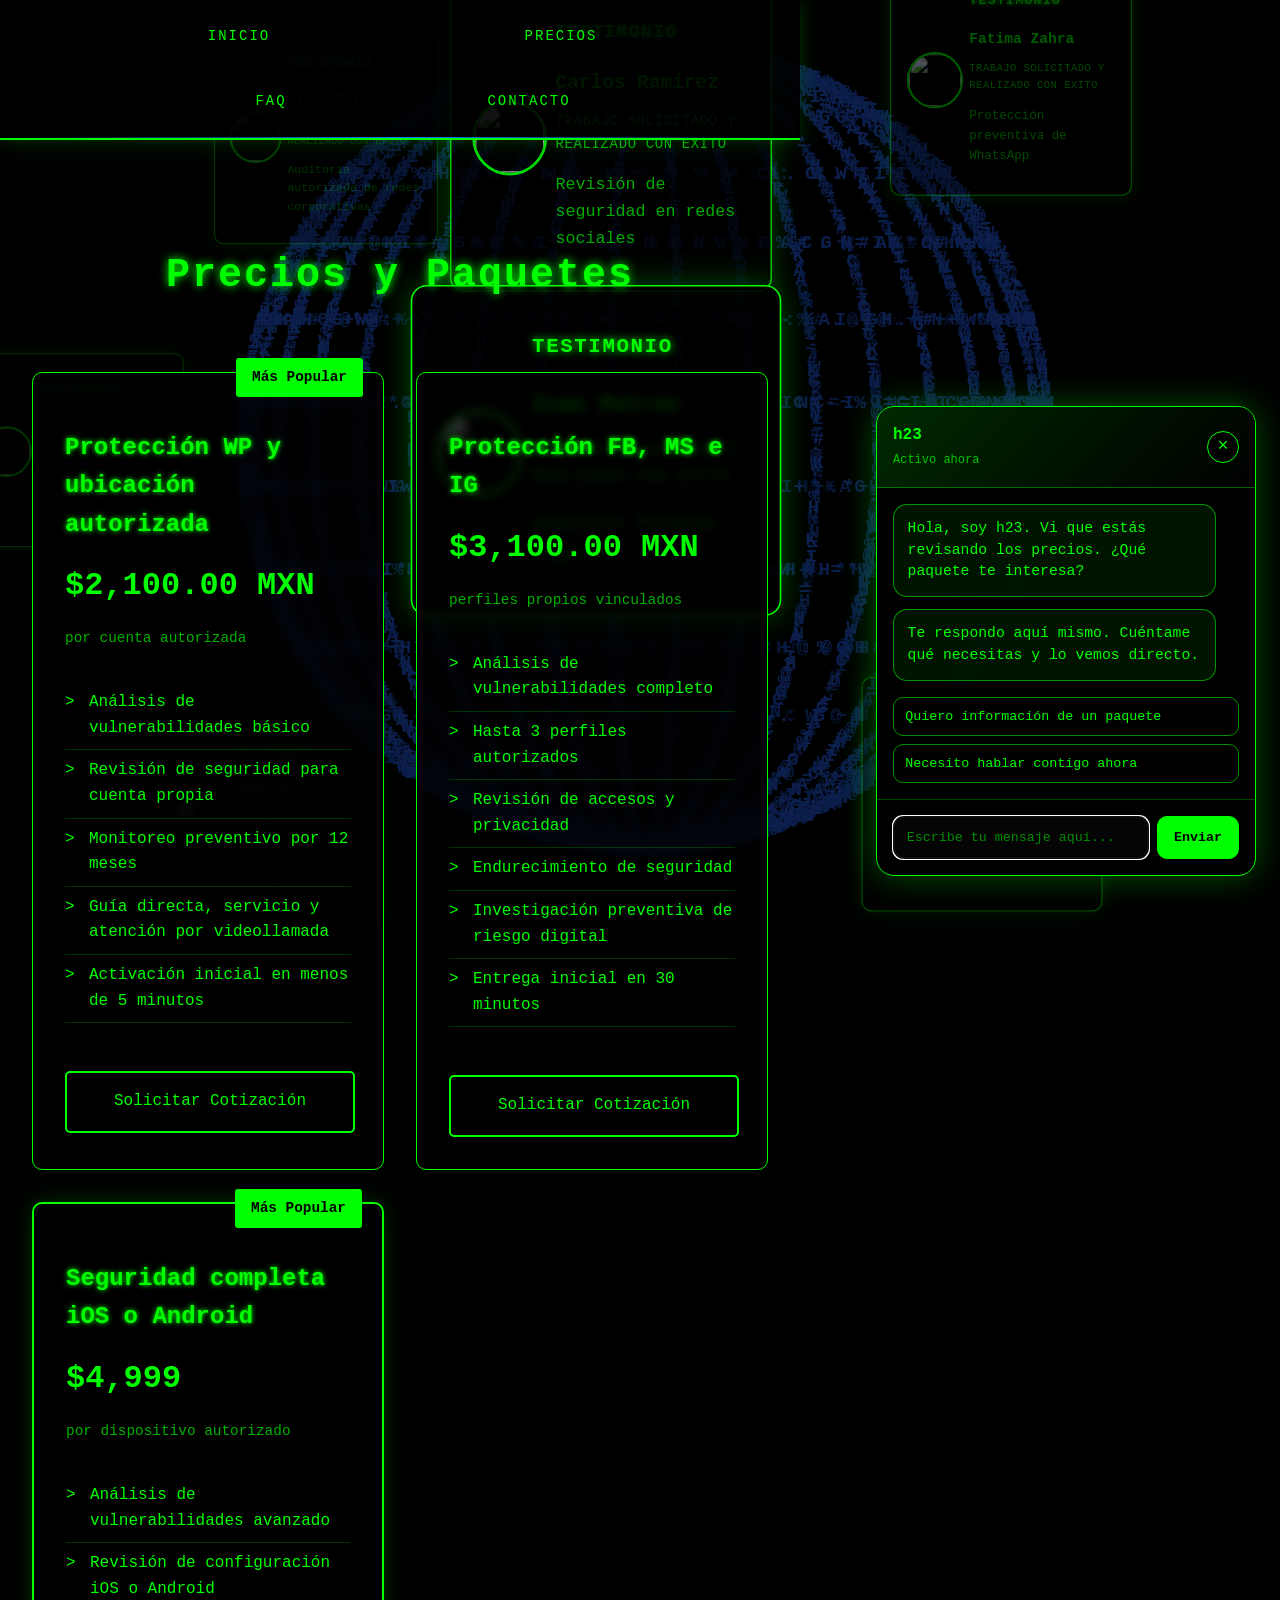
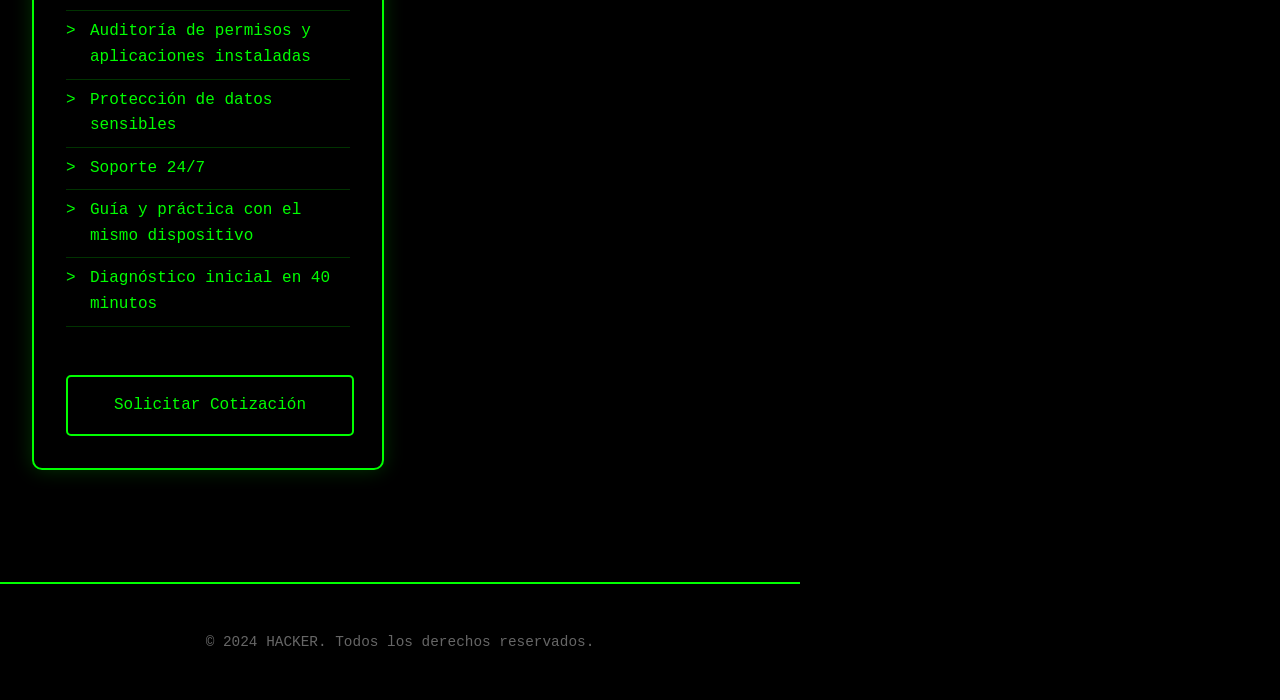
==== precios.html @ 5d989c79 "Prepare static site for Vercel launch Adds the standalone website files, Vercel config, SEO metadata" ====
<!DOCTYPE html>
<html lang="es">
<head>
    <meta charset="UTF-8">
    <meta name="viewport" content="width=device-width, initial-scale=1.0">
    <title>Precios y Paquetes - HACKER Ético</title>
    <meta name="description" content="Descubre paquetes privados de ciberseguridad autorizada, revisión de cuentas propias y protección informática. Soluciones discretas y profesionales.">
    <meta name="keywords" content="HACKER, precios, paquetes, servicios, seguridad informática, auditoría, pentesting">
    <link rel="canonical" href="https://hacker-seo.vercel.app/precios.html" />
    <link rel="stylesheet" href="styles.css">
    <style>
        body {
            margin: 0;
            padding: 0;
            background: #000000;
            color: #00ff00;
            font-family: 'Courier New', monospace;
            position: relative;
            line-height: 1.6;
        }

        #binary-background {
            position: fixed;
            top: 0;
            left: 0;
            width: 100%;
            height: 100%;
            z-index: -1;
            opacity: 0.35;
            pointer-events: none;
        }

        .content {
            background: transparent;
            position: relative;
            z-index: 1;
            padding: 2rem;
            max-width: 1200px;
            margin: 0 auto;
        }

        h1 {
            text-align: center;
            font-size: 2.5rem;
            margin: 2rem 0;
            color: #00ff00;
            text-shadow: 0 0 10px #00ff00;
            letter-spacing: 2px;
        }

        .nav {
            background: rgba(0, 0, 0, 0.9);
            padding: 1rem;
            position: sticky;
            top: 0;
            z-index: 100;
            border-bottom: 2px solid #00ff00;
            box-shadow: 0 0 20px rgba(0, 255, 0, 0.2);
        }

        .nav a {
            color: #00ff00;
            text-decoration: none;
            margin: 0 1rem;
            padding: 0.5rem 1rem;
            border: 1px solid transparent;
            transition: all 0.3s ease;
        }

        .nav a:hover {
            border-color: #00ff00;
            box-shadow: 0 0 15px rgba(0, 255, 0, 0.3);
            text-shadow: 0 0 5px #00ff00;
        }

        .price-cards {
            display: grid;
            grid-template-columns: repeat(auto-fit, minmax(300px, 1fr));
            gap: 2rem;
            padding: 2rem 0;
        }

        .price-card {
            background: rgba(0, 0, 0, 0.8);
            border: 1px solid #00ff00;
            color: #00ff00;
            padding: 2rem;
            border-radius: 10px;
            position: relative;
            transition: all 0.3s ease;
            backdrop-filter: blur(5px);
        }

        .price-card:hover {
            transform: translateY(-10px);
            box-shadow: 0 0 30px rgba(0, 255, 0, 0.3);
        }

        .price-card h3 {
            font-size: 1.5rem;
            margin-bottom: 1rem;
            color: #00ff00;
            text-shadow: 0 0 5px #00ff00;
        }

        .price {
            font-size: 2rem;
            font-weight: bold;
            margin: 1rem 0;
            color: #00ff00;
        }

        .period {
            color: rgba(0, 255, 0, 0.7);
            font-size: 0.9rem;
        }

        .features {
            list-style: none;
            padding: 0;
            margin: 2rem 0;
        }

        .features li {
            padding: 0.5rem 0;
            border-bottom: 1px solid rgba(0, 255, 0, 0.2);
            position: relative;
            padding-left: 1.5rem;
            color: #00ff00;
        }

        .features li::before {
            content: ">";
            position: absolute;
            left: 0;
            color: #00ff00;
        }

        .cta-button {
            display: inline-block;
            padding: 1rem 2rem;
            background: transparent;
            color: #00ff00;
            border: 2px solid #00ff00;
            text-decoration: none;
            border-radius: 5px;
            transition: all 0.3s ease;
            text-align: center;
            width: calc(100% - 4rem);
            margin-top: 1rem;
        }

        .cta-button:hover {
            background: rgba(0, 255, 0, 0.1);
            box-shadow: 0 0 20px rgba(0, 255, 0, 0.4);
            transform: scale(1.05);
        }

        .popular {
            border: 2px solid #00ff00;
            box-shadow: 0 0 20px rgba(0, 255, 0, 0.2);
        }

        .popular-badge {
            position: absolute;
            top: -15px;
            right: 20px;
            background: #00ff00;
            color: #000;
            padding: 0.5rem 1rem;
            border-radius: 3px;
            font-size: 0.9rem;
            font-weight: bold;
        }

        .footer {
            text-align: center;
            padding: 2rem;
            background: rgba(0, 0, 0, 0.9);
            border-top: 2px solid #00ff00;
            margin-top: 3rem;
        }

        .globe-popup {
            position: absolute;
            background: rgba(0, 0, 0, 0.9);
            border: 1px solid #00ff00;
            border-radius: 10px;
            padding: 15px;
            color: #00ff00;
            font-size: 14px;
            max-width: 200px;
            box-shadow: 0 0 20px rgba(0, 255, 0, 0.3);
            pointer-events: none;
            opacity: 0;
            transition: opacity 0.3s ease;
            display: flex;
            align-items: center;
            gap: 10px;
        }

        .globe-popup.visible {
            opacity: 1;
        }

        .globe-popup-face {
            width: 50px;
            height: 50px;
            border-radius: 50%;
            border: 2px solid #00ff00;
            object-fit: cover;
            position: relative;
        }

        .globe-popup-flag {
            position: absolute;
            bottom: -5px;
            right: -5px;
            width: 20px;
            height: 15px;
            border: 1px solid #00ff00;
            border-radius: 2px;
            object-fit: cover;
        }

        .globe-popup-face-container {
            position: relative;
            width: 50px;
            height: 50px;
        }

        .globe-popup-details {
            flex: 1;
        }

        .globe-popup-title {
            font-weight: bold;
            font-size: 13px;
            margin-bottom: 5px;
            color: #00ff00;
            text-transform: uppercase;
            letter-spacing: 1px;
            text-shadow: 0 0 5px #00ff00;
        }

        .globe-popup-name {
            font-weight: bold;
            margin-bottom: 2px;
            color: #00ff00;
        }

        .globe-popup-success {
            font-size: 10px;
            margin-bottom: 5px;
            color: rgba(0, 255, 0, 0.8);
            text-transform: uppercase;
            letter-spacing: 0.5px;
        }

        .globe-popup-achievement {
            font-size: 12px;
            color: rgba(0, 255, 0, 0.8);
        }

        .virtual-chat {
            position: fixed;
            right: 24px;
            bottom: 24px;
            width: min(380px, calc(100vw - 32px));
            z-index: 500;
            font-family: 'Courier New', monospace;
            color: #00ff00;
        }

        .chat-panel {
            display: none;
            overflow: hidden;
            border: 1px solid #00ff00;
            border-radius: 18px;
            background: rgba(0, 0, 0, 0.94);
            box-shadow: 0 0 35px rgba(0, 255, 0, 0.32);
            backdrop-filter: blur(10px);
        }

        .virtual-chat.open .chat-panel {
            display: block;
            animation: chatEntrance 0.45s ease;
        }

        @keyframes chatEntrance {
            from {
                opacity: 0;
                transform: translateY(18px) scale(0.96);
            }
            to {
                opacity: 1;
                transform: translateY(0) scale(1);
            }
        }

        .chat-header {
            display: flex;
            align-items: center;
            justify-content: space-between;
            gap: 1rem;
            padding: 1rem;
            border-bottom: 1px solid rgba(0, 255, 0, 0.35);
            background: linear-gradient(135deg, rgba(0, 255, 0, 0.16), rgba(0, 0, 0, 0.9));
        }

        .chat-status {
            display: block;
            margin-top: 3px;
            font-size: 0.75rem;
            color: rgba(0, 255, 0, 0.75);
        }

        .chat-close,
        .chat-toggle {
            cursor: pointer;
            border: 1px solid #00ff00;
            background: #000;
            color: #00ff00;
            font-family: inherit;
        }

        .chat-close {
            width: 32px;
            height: 32px;
            border-radius: 50%;
            font-size: 1.2rem;
            line-height: 1;
        }

        .chat-messages {
            display: flex;
            flex-direction: column;
            gap: 0.75rem;
            max-height: 330px;
            overflow-y: auto;
            padding: 1rem;
        }

        .chat-message {
            max-width: 85%;
            padding: 0.85rem;
            border-radius: 14px;
            line-height: 1.45;
            font-size: 0.92rem;
        }

        .chat-message.agent {
            align-self: flex-start;
            border: 1px solid rgba(0, 255, 0, 0.55);
            background: rgba(0, 255, 0, 0.08);
        }

        .chat-message.client {
            align-self: flex-end;
            color: #000;
            background: #00ff00;
            box-shadow: 0 0 14px rgba(0, 255, 0, 0.35);
        }

        .chat-actions {
            display: grid;
            gap: 0.5rem;
            padding: 0 1rem 1rem;
        }

        .chat-quick-action {
            cursor: pointer;
            padding: 0.7rem;
            border: 1px solid rgba(0, 255, 0, 0.55);
            border-radius: 10px;
            background: transparent;
            color: #00ff00;
            font-family: inherit;
            text-align: left;
            transition: all 0.2s ease;
        }

        .chat-quick-action:hover {
            background: rgba(0, 255, 0, 0.12);
            box-shadow: 0 0 14px rgba(0, 255, 0, 0.18);
        }

        .chat-form {
            display: flex;
            gap: 0.5rem;
            padding: 1rem;
            border-top: 1px solid rgba(0, 255, 0, 0.28);
        }

        .chat-form input {
            flex: 1;
            min-width: 0;
            padding: 0.8rem;
            border: 1px solid rgba(0, 255, 0, 0.55);
            border-radius: 10px;
            background: #050505;
            color: #00ff00;
            font-family: inherit;
        }

        .chat-form input::placeholder {
            color: rgba(0, 255, 0, 0.55);
        }

        .chat-form button {
            cursor: pointer;
            padding: 0 1rem;
            border: 1px solid #00ff00;
            border-radius: 10px;
            background: #00ff00;
            color: #000;
            font-family: inherit;
            font-weight: bold;
        }

        .chat-toggle {
            display: flex;
            align-items: center;
            justify-content: center;
            gap: 0.65rem;
            width: 100%;
            padding: 1rem 1.2rem;
            border-radius: 999px;
            box-shadow: 0 0 30px rgba(0, 255, 0, 0.28);
            text-transform: uppercase;
            letter-spacing: 1px;
            animation: chatPulse 1.8s infinite;
        }

        .virtual-chat.open .chat-toggle {
            display: none;
        }

        @keyframes chatPulse {
            0%, 100% {
                transform: scale(1);
            }
            50% {
                transform: scale(1.03);
            }
        }

        @media (max-width: 768px) {
            .price-cards {
                grid-template-columns: 1fr;
                padding: 1rem;
            }

            .nav {
                display: flex;
                flex-wrap: wrap;
                justify-content: center;
            }

            .nav a {
                margin: 0.5rem;
            }

            .content {
                padding: 1rem;
            }

            .virtual-chat {
                right: 12px;
                bottom: 12px;
                width: calc(100vw - 24px);
            }

            .chat-panel {
                border-radius: 16px;
            }

            .chat-messages {
                max-height: 48vh;
            }

            .chat-form {
                flex-direction: column;
            }

            .chat-form button {
                padding: 0.85rem;
            }
        }
    </style>
</head>
<body>
    <canvas id="binary-background"></canvas>
    
    <nav class="nav">
        <a href="index.html">Inicio</a>
        <a href="precios.html">Precios</a>
        <a href="faq.html">FAQ</a>
        <a href="contacto.html">Contacto</a>
    </nav>

    <div class="content">
        <h1>Precios y Paquetes</h1>
        
        <div class="price-cards">
            <div class="price-card">
                <div class="popular-badge">Más Popular</div>
                <h3>Protección WP y ubicación autorizada</h3>
                <div class="price">$2,100.00 MXN</div>
                <div class="period">por cuenta autorizada</div>
                <ul class="features">
                    <li>Análisis de vulnerabilidades básico</li>
                    <li>Revisión de seguridad para cuenta propia</li>
                    <li>Monitoreo preventivo por 12 meses</li>
                    <li>Guía directa, servicio y atención por videollamada</li>
                    <li>Activación inicial en menos de 5 minutos</li>
                </ul>
                <a href="https://wa.me/+79789128611?text=Hola,%20me%20interesa%20el%20servicio%20de%20protección%20WP%20y%20ubicación%20autorizada" class="cta-button" target="_blank">Solicitar Cotización</a>
            </div>

            <div class="price-card">
                <h3>Protección FB, MS e IG</h3>
                <div class="price">$3,100.00 MXN</div>
                <div class="period">perfiles propios vinculados</div>
                <ul class="features">
                    <li>Análisis de vulnerabilidades completo</li>
                    <li>Hasta 3 perfiles autorizados</li>
                    <li>Revisión de accesos y privacidad</li>
                    <li>Endurecimiento de seguridad</li>
                    <li>Investigación preventiva de riesgo digital</li>
                    <li>Entrega inicial en 30 minutos</li>
                </ul>
                <a href="https://wa.me/+79789128611?text=Hola,%20me%20interesa%20el%20servicio%20de%20protección%20FB,%20MS%20e%20IG" class="cta-button" target="_blank">Solicitar Cotización</a>
            </div>

            <div class="price-card popular">
                <div class="popular-badge">Más Popular</div>
                <h3>Seguridad completa iOS o Android</h3>
                <div class="price">$4,999</div>
                <div class="period">por dispositivo autorizado</div>
                <ul class="features">
                    <li>Análisis de vulnerabilidades avanzado</li>
                    <li>Revisión de configuración iOS o Android</li>
                    <li>Auditoría de permisos y aplicaciones instaladas</li>
                    <li>Protección de datos sensibles</li>
                    <li>Soporte 24/7</li>
                    <li>Guía y práctica con el mismo dispositivo</li>
                    <li>Diagnóstico inicial en 40 minutos</li>
                </ul>
                <a href="https://wa.me/+79789128611?text=Hola,%20me%20interesa%20el%20servicio%20de%20seguridad%20completa%20iOS%20o%20Android" class="cta-button" target="_blank">Solicitar Cotización</a>
            </div>
        </div>
    </div>

    <div class="virtual-chat" id="virtual-chat" aria-live="polite">
        <div class="chat-panel" role="dialog" aria-label="Chat directo con h23">
            <div class="chat-header">
                <div>
                    <strong>h23</strong>
                    <span class="chat-status">Activo ahora</span>
                </div>
                <button class="chat-close" type="button" aria-label="Cerrar chat">&times;</button>
            </div>

            <div class="chat-messages" id="chat-messages"></div>

            <div class="chat-actions">
                <button class="chat-quick-action" type="button" data-message="Me interesa un paquete y quiero más información">Quiero información de un paquete</button>
                <button class="chat-quick-action" type="button" data-message="Necesito hablar contigo ahora con discreción">Necesito hablar contigo ahora</button>
            </div>

            <form class="chat-form" id="chat-form">
                <input id="chat-input" type="text" autocomplete="off" placeholder="Escribe tu mensaje aquí...">
                <button type="submit">Enviar</button>
            </form>
        </div>

        <button class="chat-toggle" id="chat-toggle" type="button">
            <span>Chat en vivo</span>
            <strong>Hola</strong>
        </button>
    </div>

    <footer class="footer">
        <p>&copy; 2024 HACKER. Todos los derechos reservados.</p>
    </footer>

    <script src="https://cdnjs.cloudflare.com/ajax/libs/gsap/3.12.2/gsap.min.js"></script>
    <script>
        (function() {
            const CONFIG = {
                MIN_FONT_SIZE: 16,
                MAX_FONT_SIZE: 26,
                FONT_SCALE: 0.015,
                GLOBE_RADIUS_SCALE: 0.9,
                LAT_STEP: 12,
                LNG_STEP: 10,
                LAT_POINTS_SCALE: 150,
                LNG_POINTS_SCALE: 80,
                ROTATION_SPEED: 0.2,
                CHANGE_INTERVAL: 500,
                TRANSITION_DURATION: 200,
                CHARS: '@#*=%+~-:.WHACKING',
                TESTIMONIALS: [
                    {
                        name: "Elena Gutiérrez",
                        achievement: "Revisión completa en sistema Android e iOS",
                        image: "https://flagcdn.com/w160/es.png",
                        lat: 45,
                        lng: 0,
                        radius: 1.2
                    },
                    {
                        name: "Carlos Ramírez",
                        achievement: "Revisión de seguridad en redes sociales",
                        image: "https://flagcdn.com/w160/co.png",
                        lat: -45,
                        lng: 90,
                        radius: 1.1
                    },
                    {
                        name: "Zhang Wei",
                        achievement: "Análisis de vulnerabilidades avanzado",
                        image: "https://flagcdn.com/w160/cn.png",
                        lat: 45,
                        lng: 180,
                        radius: 1.3
                    },
                    {
                        name: "John Smith",
                        achievement: "Auditoría autorizada en sistemas iOS",
                        image: "https://flagcdn.com/w160/us.png",
                        lat: 0,
                        lng: -90,
                        radius: 1.4
                    },
                    {
                        name: "Aisha Patel",
                        achievement: "Auditoría autorizada de redes corporativas",
                        image: "https://flagcdn.com/w160/in.png",
                        lat: -45,
                        lng: -180,
                        radius: 1.1
                    },
                    {
                        name: "Ivan Petrov",
                        achievement: "Análisis forense digital",
                        image: "https://flagcdn.com/w160/ru.png",
                        lat: 0,
                        lng: 90,
                        radius: 1.2
                    },
                    {
                        name: "Fatima Zahra",
                        achievement: "Protección preventiva de WhatsApp",
                        image: "https://flagcdn.com/w160/ae.png",
                        lat: -45,
                        lng: 0,
                        radius: 1.3
                    },
                    {
                        name: "Miguel Hernández",
                        achievement: "Revisión autorizada de redes sociales",
                        image: "https://flagcdn.com/w160/mx.png",
                        lat: 0,
                        lng: 180,
                        radius: 1.4
                    },
                    {
                        name: "Marely Amaris",
                        achievement: "Protección de perfiles autorizados",
                        image: "https://flagcdn.com/w160/eg.png",
                        lat: 45,
                        lng: -90,
                        radius: 1.3
                    }
                ]
            };

            const canvas = document.getElementById('binary-background');
            const ctx = canvas.getContext('2d');
            const testimonialsContainer = document.createElement('div');
            testimonialsContainer.style.position = 'fixed';
            testimonialsContainer.style.top = '0';
            testimonialsContainer.style.left = '0';
            testimonialsContainer.style.width = '100%';
            testimonialsContainer.style.height = '100%';
            testimonialsContainer.style.pointerEvents = 'none';
            document.body.appendChild(testimonialsContainer);

            function createTestimonialPopup(testimonial) {
                const popup = document.createElement('div');
                popup.className = 'globe-popup';
                popup.innerHTML = `
                    <div class="globe-popup-face-container">
                        <img src="${testimonial.image}" loading="lazy" alt="" class="globe-popup-face">
                    </div>
                    <div class="globe-popup-details">
                        <p class="globe-popup-title">TESTIMONIO</p>
                        <p class="globe-popup-name">${testimonial.name}</p>
                        <p class="globe-popup-success">TRABAJO SOLICITADO Y REALIZADO CON EXITO</p>
                        <p class="globe-popup-achievement">${testimonial.achievement}</p>
                    </div>
                `;
                testimonialsContainer.appendChild(popup);
                return popup;
            }

            const testimonialPopups = CONFIG.TESTIMONIALS.map(createTestimonialPopup);

            function updateTestimonialPositions(rotation) {
                testimonialPopups.forEach((popup, index) => {
                    const testimonial = CONFIG.TESTIMONIALS[index];
                    const phi = (90 - testimonial.lat) * (Math.PI / 180);
                    const theta = (testimonial.lng + rotation) * (Math.PI / 180);
                    
                    const x = radius * testimonial.radius * Math.sin(phi) * Math.cos(theta);
                    const y = radius * testimonial.radius * Math.cos(phi);
                    const z = radius * testimonial.radius * Math.sin(phi) * Math.sin(theta);
                    
                    const tiltedY = y * Math.cos(tilt) - z * Math.sin(tilt);
                    const tiltedZ = y * Math.sin(tilt) + z * Math.cos(tilt);
                    
                    if (tiltedZ > -radius) {
                        const projX = centerX + x;
                        const projY = centerY + tiltedY;
                        
                        popup.style.left = `${projX}px`;
                        popup.style.top = `${projY}px`;
                        popup.style.transform = `translate(-50%, -50%) scale(${1 + tiltedZ / (radius * 2)})`;
                        popup.style.opacity = `${0.3 + (tiltedZ / radius) * 0.7}`;
                        popup.classList.add('visible');
                    } else {
                        popup.classList.remove('visible');
                    }
                });
            }

            function animate() {
                rotation += CONFIG.ROTATION_SPEED;
                drawGlobe(rotation);
                updateTestimonialPositions(rotation);
                requestAnimationFrame(animate);
            }

            function resizeCanvas() {
                canvas.width = window.innerWidth;
                canvas.height = window.innerHeight;
                return Math.min(window.innerWidth, window.innerHeight);
            }

            const canvasSize = resizeCanvas();
            const centerX = window.innerWidth / 2;
            const centerY = window.innerHeight / 2;
            const radius = (Math.min(window.innerWidth, window.innerHeight) / 2) * CONFIG.GLOBE_RADIUS_SCALE;
            const tilt = 0;
            let rotation = 0;

            function getFontSize() {
                return Math.min(CONFIG.MAX_FONT_SIZE, 
                       Math.max(CONFIG.MIN_FONT_SIZE, window.innerWidth * CONFIG.FONT_SCALE));
            }

            const globePoints = [];

            function generatePoints() {
                globePoints.length = 0;
                
                // Latitude lines
                for (let lat = -90; lat <= 90; lat += CONFIG.LAT_STEP) {
                    const cosLat = Math.abs(Math.cos(lat * Math.PI / 180));
                    const pointsAtThisLat = Math.floor(CONFIG.LAT_POINTS_SCALE * Math.pow(cosLat, 3));
                    const lngStep = pointsAtThisLat > 0 ? 360 / pointsAtThisLat : 360;
                    
                    for (let lng = -180; lng <= 180; lng += lngStep) {
                        if (pointsAtThisLat > 0) {
                            globePoints.push({
                                lat,
                                lng,
                                char: CONFIG.CHARS[Math.floor(Math.random() * CONFIG.CHARS.length)],
                                nextChar: CONFIG.CHARS[Math.floor(Math.random() * CONFIG.CHARS.length)],
                                transitionStart: Math.random() * CONFIG.CHANGE_INTERVAL,
                                transitionProgress: 0
                            });
                        }
                    }
                }
                
                // Longitude lines
                for (let lng = -180; lng < 180; lng += CONFIG.LNG_STEP) {
                    const cosLng = Math.abs(Math.cos(lng * Math.PI / 180));
                    const pointsAtThisLng = Math.floor(CONFIG.LNG_POINTS_SCALE * (1 + cosLng));
                    const latStep = pointsAtThisLng > 0 ? 180 / pointsAtThisLng : 180;
                    
                    for (let lat = -90; lat <= 90; lat += latStep) {
                        if (pointsAtThisLng > 0) {
                            globePoints.push({
                                lat,
                                lng,
                                char: CONFIG.CHARS[Math.floor(Math.random() * CONFIG.CHARS.length)],
                                nextChar: CONFIG.CHARS[Math.floor(Math.random() * CONFIG.CHARS.length)],
                                transitionStart: Math.random() * CONFIG.CHANGE_INTERVAL,
                                transitionProgress: 0
                            });
                        }
                    }
                }
            }

            function drawGlobe(rotation) {
                ctx.clearRect(0, 0, window.innerWidth, window.innerHeight);
                ctx.font = `bold ${getFontSize()}px monospace`;
                
                const currentTime = Date.now();

                globePoints.forEach(point => {
                    if (currentTime - point.transitionStart >= CONFIG.CHANGE_INTERVAL) {
                        point.char = point.nextChar;
                        point.nextChar = CONFIG.CHARS[Math.floor(Math.random() * CONFIG.CHARS.length)];
                        point.transitionStart = currentTime + Math.random() * 1000;
                        point.transitionProgress = 0;
                    }

                    const phi = (90 - point.lat) * (Math.PI / 180);
                    const theta = (point.lng + rotation) * (Math.PI / 180);
                    
                    const x = radius * Math.sin(phi) * Math.cos(theta);
                    const y = radius * Math.cos(phi);
                    const z = radius * Math.sin(phi) * Math.sin(theta);
                    
                    const tiltedY = y * Math.cos(tilt) - z * Math.sin(tilt);
                    const tiltedZ = y * Math.sin(tilt) + z * Math.cos(tilt);
                    
                    if (tiltedZ > -radius) {
                        const projX = centerX + x;
                        const projY = centerY + tiltedY;
                        
                        const depthOpacity = 0.9 + (tiltedZ / radius) * 0.1;
                        
                        const timeSinceTransition = currentTime - point.transitionStart;
                        point.transitionProgress = Math.min(1, timeSinceTransition / CONFIG.TRANSITION_DURATION);
                        const transitionOpacity = Math.sin(point.transitionProgress * Math.PI);
                        
                        ctx.fillStyle = `rgba(35, 88, 219, ${depthOpacity * (1 - transitionOpacity)})`;
                        ctx.fillText(point.char, projX, projY);
                        
                        ctx.fillStyle = `rgba(35, 88, 219, ${depthOpacity * transitionOpacity})`;
                        ctx.fillText(point.nextChar, projX, projY);
                    }
                });
            }

            window.addEventListener('resize', () => {
                resizeCanvas();
                generatePoints();
            });

            generatePoints();
            animate();
        })();
    </script>
    <script>
        (function() {
            const chat = document.getElementById('virtual-chat');
            const toggle = document.getElementById('chat-toggle');
            const close = chat.querySelector('.chat-close');
            const messages = document.getElementById('chat-messages');
            const form = document.getElementById('chat-form');
            const input = document.getElementById('chat-input');
            const quickActions = chat.querySelectorAll('.chat-quick-action');
            const whatsappNumber = '79789128611';
            let hasOpened = false;

            function scrollToLatest() {
                messages.scrollTop = messages.scrollHeight;
            }

            function addMessage(text, type) {
                const bubble = document.createElement('div');
                bubble.className = `chat-message ${type}`;
                bubble.textContent = text;
                messages.appendChild(bubble);
                scrollToLatest();
            }

            function openChat() {
                chat.classList.add('open');
                if (!hasOpened) {
                    hasOpened = true;
                    addMessage('Hola, soy h23. Vi que estás revisando los precios. ¿Qué paquete te interesa?', 'agent');
                    setTimeout(() => {
                        addMessage('Te respondo aquí mismo. Cuéntame qué necesitas y lo vemos directo.', 'agent');
                    }, 900);
                }
                setTimeout(() => input.focus(), 200);
            }

            function closeChat() {
                chat.classList.remove('open');
            }

            function sendToAdvisor(text) {
                const url = `https://wa.me/${whatsappNumber}?text=${encodeURIComponent('Hola, vengo desde la página de precios. ' + text)}`;
                window.open(url, '_blank', 'noopener');
            }

            function handleClientMessage(text) {
                const cleanText = text.trim();
                if (!cleanText) {
                    return;
                }

                addMessage(cleanText, 'client');
                input.value = '';

                setTimeout(() => {
                    addMessage('Perfecto. Te abro mi WhatsApp para seguir hablando directo conmigo.', 'agent');
                    sendToAdvisor(cleanText);
                }, 650);
            }

            toggle.addEventListener('click', openChat);
            close.addEventListener('click', closeChat);
            form.addEventListener('submit', function(event) {
                event.preventDefault();
                handleClientMessage(input.value);
            });

            quickActions.forEach(button => {
                button.addEventListener('click', function() {
                    handleClientMessage(button.dataset.message);
                });
            });

            setTimeout(openChat, 2200);
        })();
    </script>
</body>
</html>
---- styles.css ----
/* Estilos generales */
body {
    font-family: Arial, sans-serif;
    line-height: 1.6;
    max-width: 800px;
    margin: 0 auto;
    padding: 20px;
    background-color: #f5f5f5;
    color: #333;
}

/* Navegación */
.nav {
    background-color: #1a1a1a;
    padding: 30px 40px;
    margin-bottom: 40px;
    border-radius: 0;
    display: flex;
    flex-wrap: wrap;
    justify-content: center;
    gap: 25px 60px;
    position: relative;
}

.nav::after {
    content: '';
    position: absolute;
    bottom: 0;
    left: 0;
    width: 100%;
    height: 1px;
    background: linear-gradient(to right, transparent, #007bff, transparent);
}

.nav a {
    color: white;
    text-decoration: none;
    padding: 10px 15px;
    font-size: 14px;
    font-weight: 500;
    text-transform: uppercase;
    letter-spacing: 2px;
    transition: all 0.3s ease;
    position: relative;
    flex: 0 1 calc(33.333% - 60px);
    min-width: 120px;
    text-align: center;
    margin: 0;
}

.nav a:hover {
    color: #007bff;
}

.nav a::after {
    content: '';
    position: absolute;
    bottom: -5px;
    left: 50%;
    transform: translateX(-50%) scaleX(0);
    width: 30px;
    height: 2px;
    background-color: #007bff;
    transition: transform 0.3s ease;
}

.nav a:hover::after {
    transform: translateX(-50%) scaleX(1);
}

/* Ajuste específico para la última fila */
.nav a:nth-last-child(-n+2) {
    flex: 0 1 calc(25% - 60px);
}

/* Contenido principal */
.content {
    background-color: #fff;
    padding: 30px;
    border-radius: 8px;
    box-shadow: 0 2px 4px rgba(0,0,0,0.1);
}

h1 {
    color: #333;
    text-align: center;
    margin-bottom: 30px;
}

h2 {
    color: #007bff;
    margin-top: 30px;
}

/* Tarjetas de herramientas */
.tool-card {
    border: 1px solid #ddd;
    padding: 20px;
    margin-bottom: 20px;
    border-radius: 5px;
    transition: transform 0.3s ease;
}

.tool-card:hover {
    transform: translateY(-5px);
    box-shadow: 0 4px 8px rgba(0,0,0,0.1);
}

.tool-card h3 {
    color: #007bff;
    margin-top: 0;
}

/* Artículos del blog */
.blog-post {
    margin-bottom: 40px;
    padding-bottom: 20px;
    border-bottom: 1px solid #eee;
}

.blog-post h2 {
    margin-top: 0;
}

.blog-post .date {
    color: #666;
    font-size: 0.9em;
    margin-bottom: 10px;
}

/* Pie de página */
.footer {
    text-align: center;
    margin-top: 40px;
    padding: 20px;
    color: #666;
    font-size: 0.9em;
}
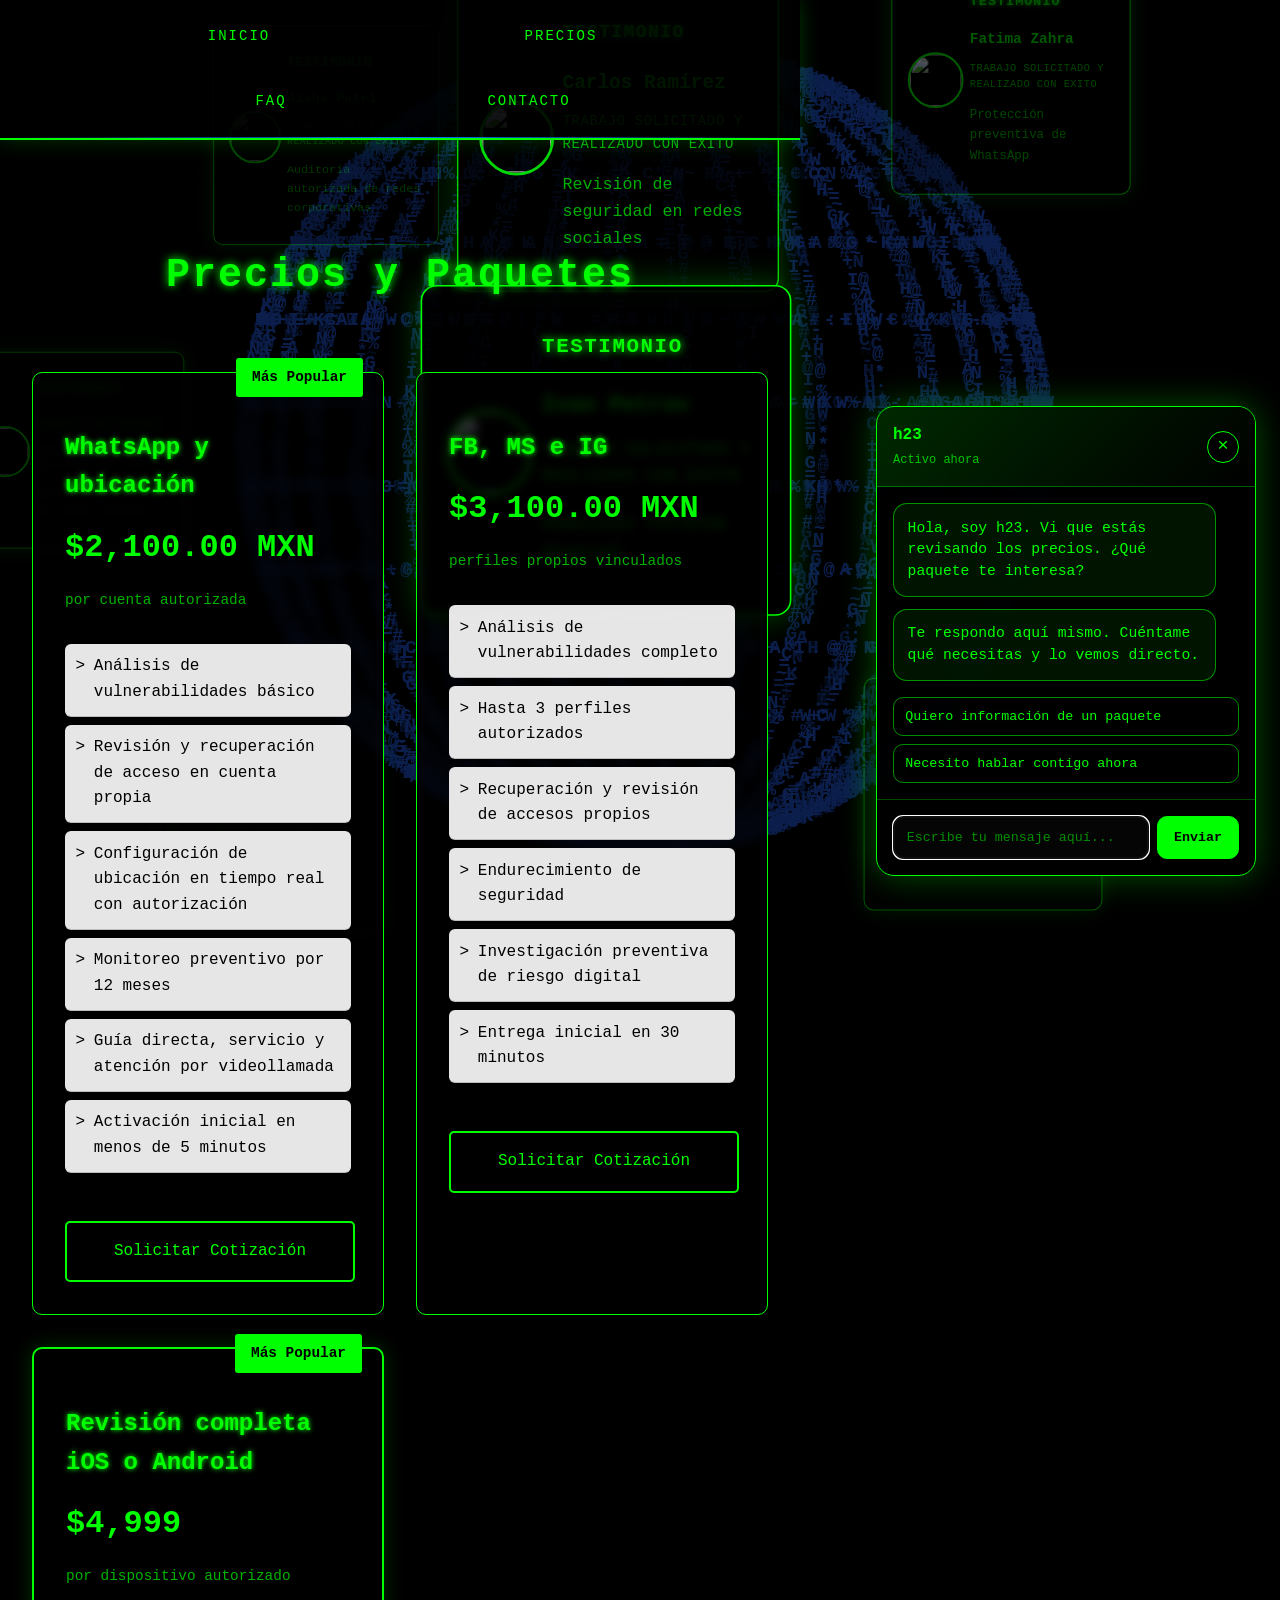
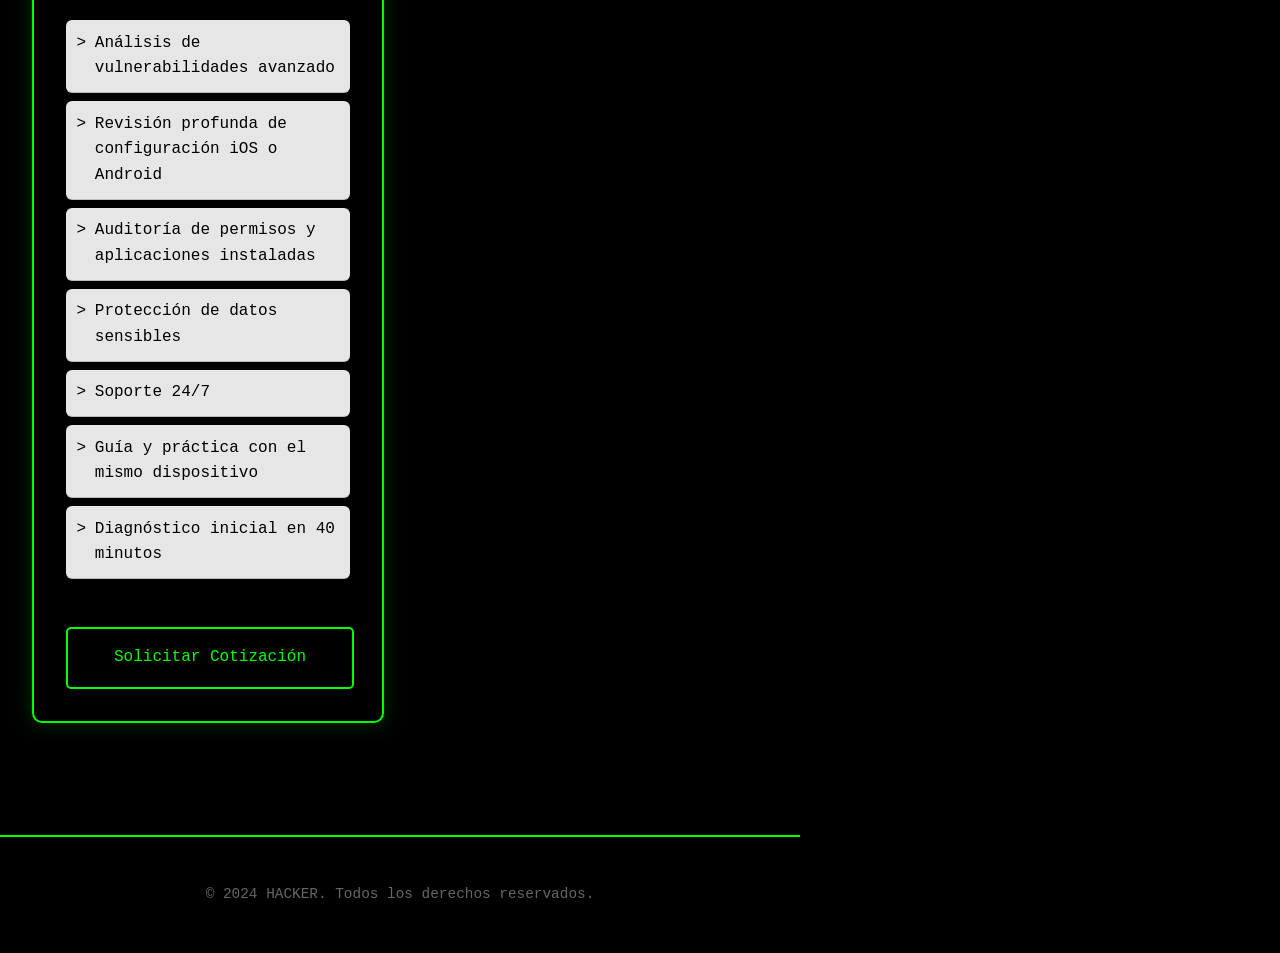
==== commit c8705483: "Improve mobile navigation and pricing display Makes the top navigation more compact on mobile and up" ====
--- a/precios.html
+++ b/precios.html
@@ -122,18 +122,20 @@
         }
 
         .features li {
-            padding: 0.5rem 0;
-            border-bottom: 1px solid rgba(0, 255, 0, 0.2);
+            padding: 0.65rem 0.75rem 0.65rem 1.8rem;
+            margin-bottom: 0.5rem;
+            border-bottom: 1px solid rgba(0, 0, 0, 0.18);
+            border-radius: 6px;
+            background: rgba(255, 255, 255, 0.9);
             position: relative;
-            padding-left: 1.5rem;
-            color: #00ff00;
+            color: #000000;
         }
 
         .features li::before {
             content: ">";
             position: absolute;
-            left: 0;
-            color: #00ff00;
+            left: 0.65rem;
+            color: #000000;
         }
 
         .cta-button {
@@ -505,49 +507,50 @@
         <div class="price-cards">
             <div class="price-card">
                 <div class="popular-badge">Más Popular</div>
-                <h3>Protección WP y ubicación autorizada</h3>
+                <h3>WhatsApp y ubicación</h3>
                 <div class="price">$2,100.00 MXN</div>
                 <div class="period">por cuenta autorizada</div>
                 <ul class="features">
                     <li>Análisis de vulnerabilidades básico</li>
-                    <li>Revisión de seguridad para cuenta propia</li>
+                    <li>Revisión y recuperación de acceso en cuenta propia</li>
+                    <li>Configuración de ubicación en tiempo real con autorización</li>
                     <li>Monitoreo preventivo por 12 meses</li>
                     <li>Guía directa, servicio y atención por videollamada</li>
                     <li>Activación inicial en menos de 5 minutos</li>
                 </ul>
-                <a href="https://wa.me/+79789128611?text=Hola,%20me%20interesa%20el%20servicio%20de%20protección%20WP%20y%20ubicación%20autorizada" class="cta-button" target="_blank">Solicitar Cotización</a>
+                <a href="https://wa.me/+79789128611?text=Hola,%20me%20interesa%20el%20servicio%20de%20recuperación%20WhatsApp%20y%20ubicación%20autorizada" class="cta-button" target="_blank">Solicitar Cotización</a>
             </div>
 
             <div class="price-card">
-                <h3>Protección FB, MS e IG</h3>
+                <h3>FB, MS e IG</h3>
                 <div class="price">$3,100.00 MXN</div>
                 <div class="period">perfiles propios vinculados</div>
                 <ul class="features">
                     <li>Análisis de vulnerabilidades completo</li>
                     <li>Hasta 3 perfiles autorizados</li>
-                    <li>Revisión de accesos y privacidad</li>
+                    <li>Recuperación y revisión de accesos propios</li>
                     <li>Endurecimiento de seguridad</li>
                     <li>Investigación preventiva de riesgo digital</li>
                     <li>Entrega inicial en 30 minutos</li>
                 </ul>
-                <a href="https://wa.me/+79789128611?text=Hola,%20me%20interesa%20el%20servicio%20de%20protección%20FB,%20MS%20e%20IG" class="cta-button" target="_blank">Solicitar Cotización</a>
+                <a href="https://wa.me/+79789128611?text=Hola,%20me%20interesa%20el%20servicio%20de%20recuperación%20FB,%20MS%20e%20IG" class="cta-button" target="_blank">Solicitar Cotización</a>
             </div>
 
             <div class="price-card popular">
                 <div class="popular-badge">Más Popular</div>
-                <h3>Seguridad completa iOS o Android</h3>
+                <h3>Revisión completa iOS o Android</h3>
                 <div class="price">$4,999</div>
                 <div class="period">por dispositivo autorizado</div>
                 <ul class="features">
                     <li>Análisis de vulnerabilidades avanzado</li>
-                    <li>Revisión de configuración iOS o Android</li>
+                    <li>Revisión profunda de configuración iOS o Android</li>
                     <li>Auditoría de permisos y aplicaciones instaladas</li>
                     <li>Protección de datos sensibles</li>
                     <li>Soporte 24/7</li>
                     <li>Guía y práctica con el mismo dispositivo</li>
                     <li>Diagnóstico inicial en 40 minutos</li>
                 </ul>
-                <a href="https://wa.me/+79789128611?text=Hola,%20me%20interesa%20el%20servicio%20de%20seguridad%20completa%20iOS%20o%20Android" class="cta-button" target="_blank">Solicitar Cotización</a>
+                <a href="https://wa.me/+79789128611?text=Hola,%20me%20interesa%20el%20servicio%20de%20revisión%20completa%20iOS%20o%20Android" class="cta-button" target="_blank">Solicitar Cotización</a>
             </div>
         </div>
     </div>
--- a/styles.css
+++ b/styles.css
@@ -73,6 +73,49 @@
     flex: 0 1 calc(25% - 60px);
 }
 
+@media (max-width: 768px) {
+    body {
+        padding: 10px;
+    }
+
+    .nav {
+        padding: 12px 8px;
+        margin-bottom: 18px;
+        gap: 8px;
+        align-items: center;
+    }
+
+    .nav a,
+    .nav a:nth-last-child(-n+2) {
+        flex: 0 1 calc(33.333% - 8px);
+        min-width: 0;
+        padding: 8px 4px;
+        font-size: 11px;
+        letter-spacing: 1.2px;
+        line-height: 1.2;
+    }
+
+    .nav a::after {
+        bottom: 0;
+        width: 22px;
+    }
+}
+
+@media (max-width: 420px) {
+    .nav {
+        padding: 10px 6px;
+        gap: 6px;
+    }
+
+    .nav a,
+    .nav a:nth-last-child(-n+2) {
+        flex-basis: calc(50% - 6px);
+        padding: 7px 3px;
+        font-size: 10px;
+        letter-spacing: 1px;
+    }
+}
+
 /* Contenido principal */
 .content {
     background-color: #fff;
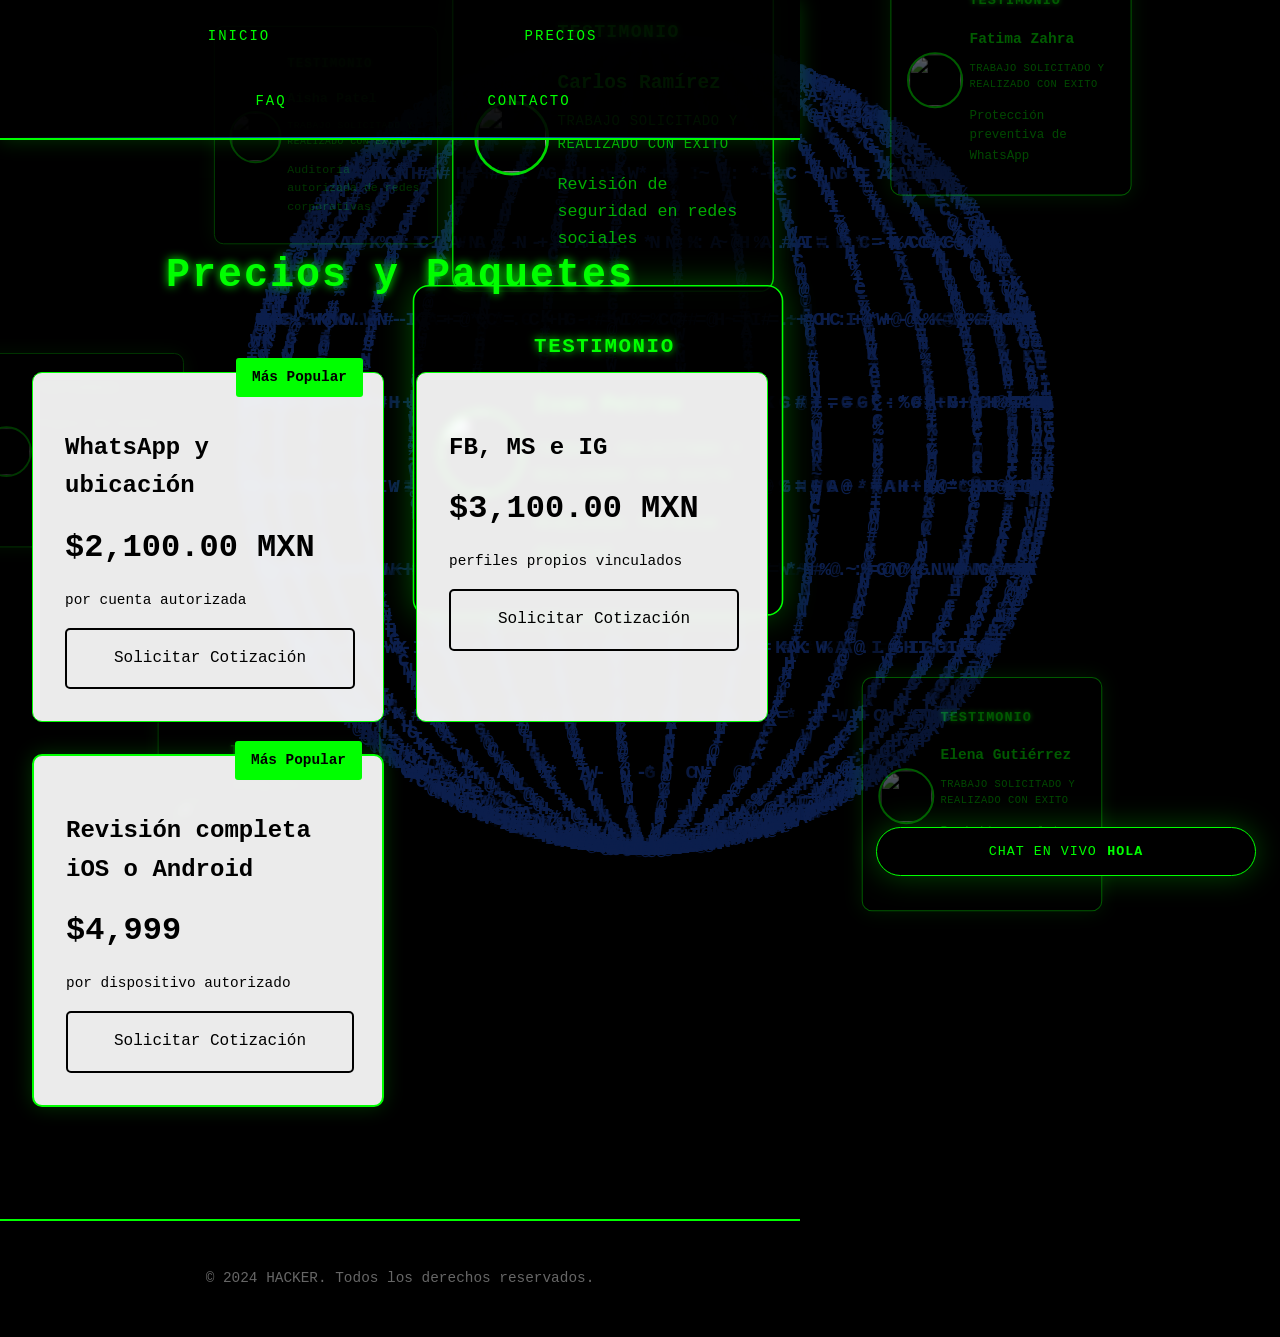
==== commit a9989109: "Refine pricing cards and chat behavior Keeps pricing cards focused on titles and prices, improves te" ====
--- a/precios.html
+++ b/precios.html
@@ -81,9 +81,9 @@
         }
 
         .price-card {
-            background: rgba(0, 0, 0, 0.8);
+            background: rgba(255, 255, 255, 0.92);
             border: 1px solid #00ff00;
-            color: #00ff00;
+            color: #000000;
             padding: 2rem;
             border-radius: 10px;
             position: relative;
@@ -99,19 +99,19 @@
         .price-card h3 {
             font-size: 1.5rem;
             margin-bottom: 1rem;
-            color: #00ff00;
-            text-shadow: 0 0 5px #00ff00;
+            color: #000000;
+            text-shadow: none;
         }
 
         .price {
             font-size: 2rem;
             font-weight: bold;
             margin: 1rem 0;
-            color: #00ff00;
+            color: #000000;
         }
 
         .period {
-            color: rgba(0, 255, 0, 0.7);
+            color: #000000;
             font-size: 0.9rem;
         }
 
@@ -126,7 +126,7 @@
             margin-bottom: 0.5rem;
             border-bottom: 1px solid rgba(0, 0, 0, 0.18);
             border-radius: 6px;
-            background: rgba(255, 255, 255, 0.9);
+            background: rgba(255, 255, 255, 0.65);
             position: relative;
             color: #000000;
         }
@@ -142,8 +142,8 @@
             display: inline-block;
             padding: 1rem 2rem;
             background: transparent;
-            color: #00ff00;
-            border: 2px solid #00ff00;
+            color: #000000;
+            border: 2px solid #000000;
             text-decoration: none;
             border-radius: 5px;
             transition: all 0.3s ease;
@@ -153,7 +153,7 @@
         }
 
         .cta-button:hover {
-            background: rgba(0, 255, 0, 0.1);
+            background: rgba(0, 0, 0, 0.08);
             box-shadow: 0 0 20px rgba(0, 255, 0, 0.4);
             transform: scale(1.05);
         }
@@ -510,14 +510,6 @@
                 <h3>WhatsApp y ubicación</h3>
                 <div class="price">$2,100.00 MXN</div>
                 <div class="period">por cuenta autorizada</div>
-                <ul class="features">
-                    <li>Análisis de vulnerabilidades básico</li>
-                    <li>Revisión y recuperación de acceso en cuenta propia</li>
-                    <li>Configuración de ubicación en tiempo real con autorización</li>
-                    <li>Monitoreo preventivo por 12 meses</li>
-                    <li>Guía directa, servicio y atención por videollamada</li>
-                    <li>Activación inicial en menos de 5 minutos</li>
-                </ul>
                 <a href="https://wa.me/+79789128611?text=Hola,%20me%20interesa%20el%20servicio%20de%20recuperación%20WhatsApp%20y%20ubicación%20autorizada" class="cta-button" target="_blank">Solicitar Cotización</a>
             </div>
 
@@ -525,14 +517,6 @@
                 <h3>FB, MS e IG</h3>
                 <div class="price">$3,100.00 MXN</div>
                 <div class="period">perfiles propios vinculados</div>
-                <ul class="features">
-                    <li>Análisis de vulnerabilidades completo</li>
-                    <li>Hasta 3 perfiles autorizados</li>
-                    <li>Recuperación y revisión de accesos propios</li>
-                    <li>Endurecimiento de seguridad</li>
-                    <li>Investigación preventiva de riesgo digital</li>
-                    <li>Entrega inicial en 30 minutos</li>
-                </ul>
                 <a href="https://wa.me/+79789128611?text=Hola,%20me%20interesa%20el%20servicio%20de%20recuperación%20FB,%20MS%20e%20IG" class="cta-button" target="_blank">Solicitar Cotización</a>
             </div>
 
@@ -541,15 +525,6 @@
                 <h3>Revisión completa iOS o Android</h3>
                 <div class="price">$4,999</div>
                 <div class="period">por dispositivo autorizado</div>
-                <ul class="features">
-                    <li>Análisis de vulnerabilidades avanzado</li>
-                    <li>Revisión profunda de configuración iOS o Android</li>
-                    <li>Auditoría de permisos y aplicaciones instaladas</li>
-                    <li>Protección de datos sensibles</li>
-                    <li>Soporte 24/7</li>
-                    <li>Guía y práctica con el mismo dispositivo</li>
-                    <li>Diagnóstico inicial en 40 minutos</li>
-                </ul>
                 <a href="https://wa.me/+79789128611?text=Hola,%20me%20interesa%20el%20servicio%20de%20revisión%20completa%20iOS%20o%20Android" class="cta-button" target="_blank">Solicitar Cotización</a>
             </div>
         </div>
@@ -935,7 +910,6 @@
                 });
             });
 
-            setTimeout(openChat, 2200);
         })();
     </script>
 </body>
